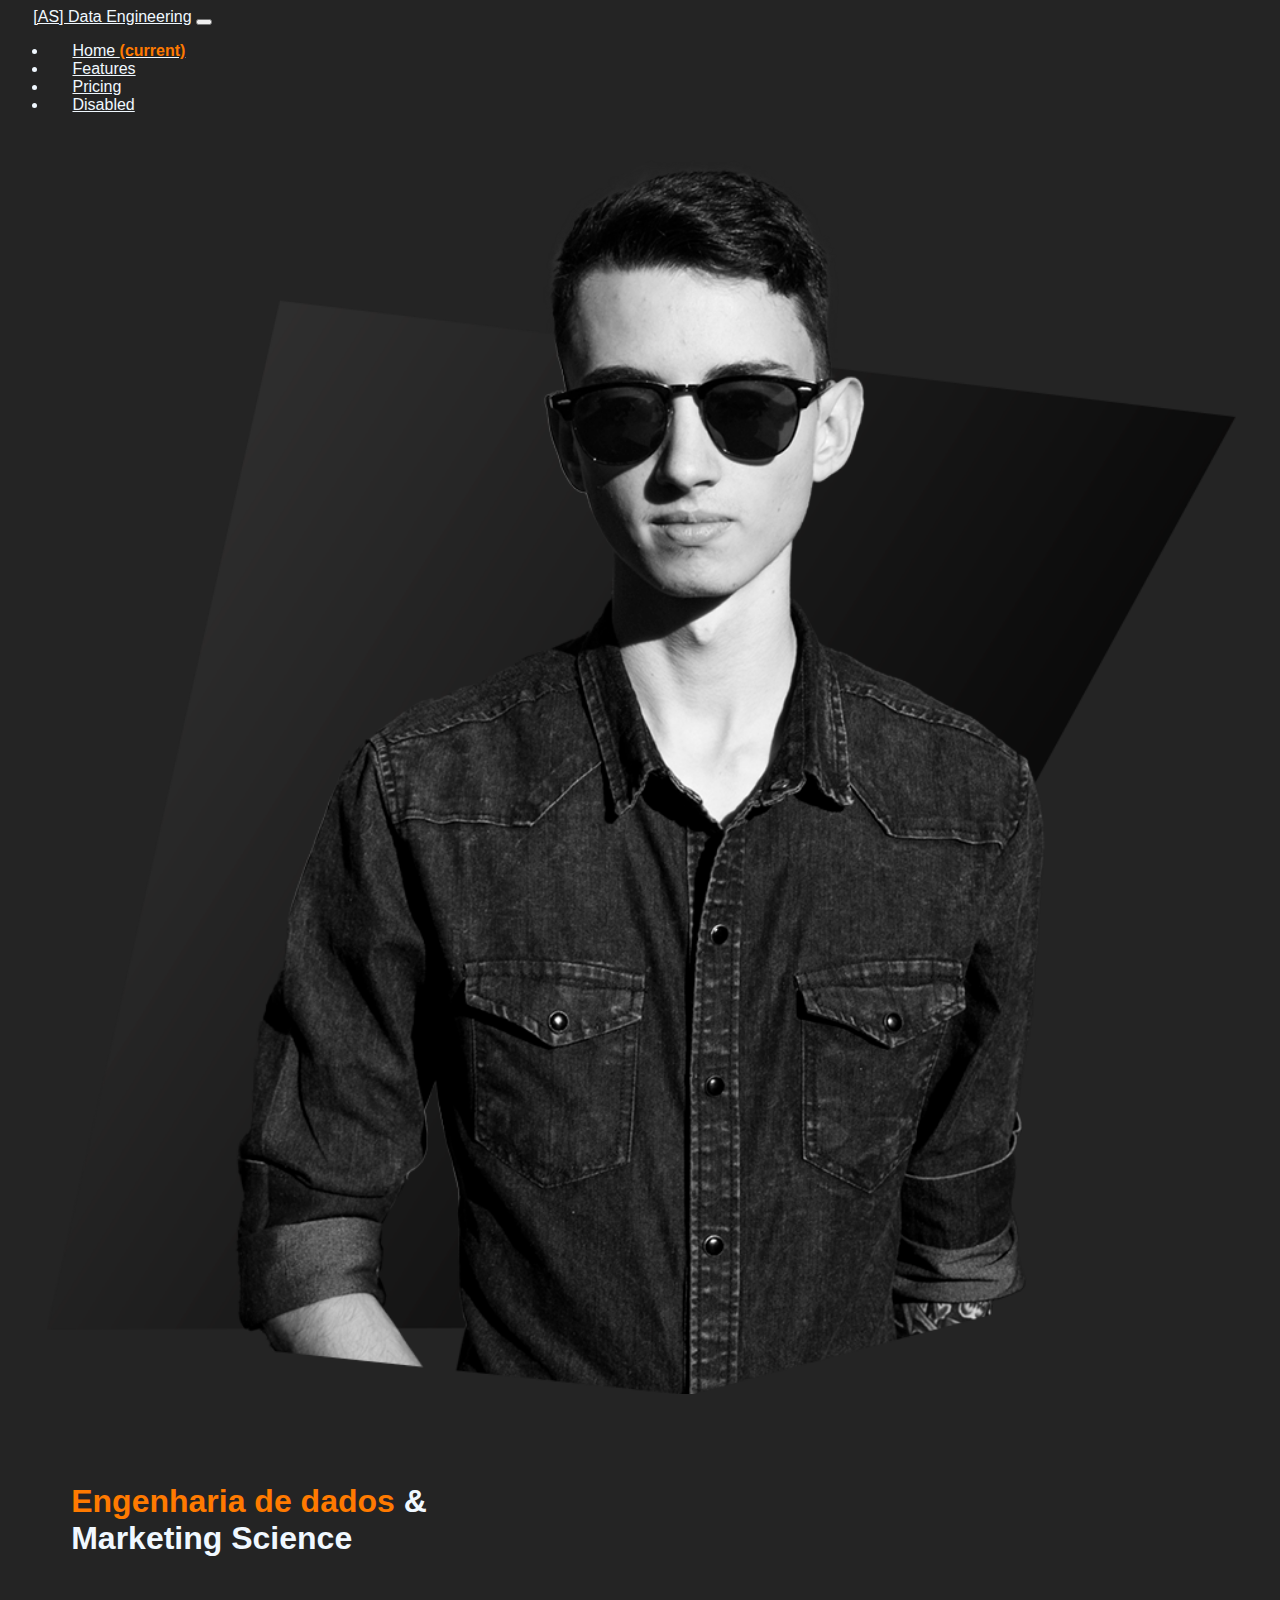
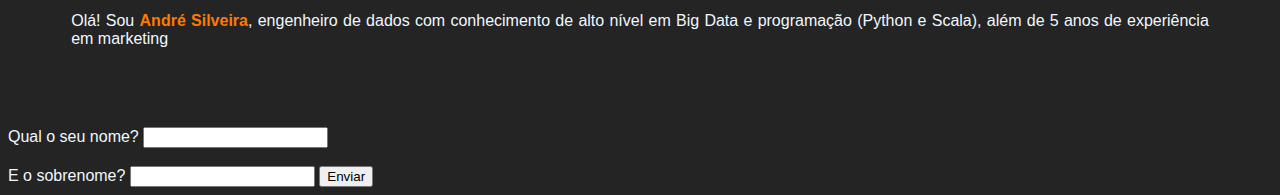
==== index.html @ bcb9ee6b "Initial commit" ====
<!DOCTYPE html>
<html lang="pt-BR">
<head>
  <meta charset="UTF-8">
  <meta name="viewport" content="width=device-width, initial-scale=1.0">
  <title>André Silveira - Engenharia de Dados</title>
  <link href="/css/style.css" rel="stylesheet" > 
  <link href="https://cdn.jsdelivr.net/npm/bootstrap@5.3.2/dist/css/bootstrap.min.css" rel="stylesheet" integrity="sha384-T3c6CoIi6uLrA9TneNEoa7RxnatzjcDSCmG1MXxSR1GAsXEV/Dwwykc2MPK8M2HN" crossorigin="anonymous">
</head>
<body class="body">
  <header>
    <nav class="navbar navbar-expand-lg menu-navegacao">
      <a class="navbar-brand" href="#">[AS] Data Engineering</a>
      <button class="navbar-toggler" type="button" data-toggle="collapse" data-target="#navbarNav" aria-controls="navbarNav" aria-expanded="false" aria-label="Toggle navigation">
        <span class="navbar-toggler-icon"></span>
      </button>
      <div class="collapse navbar-collapse" id="navbarNav">
        <ul class="navbar-nav">
          <li class="nav-item active">
            <a class="nav-link" href="#">Home <span class="sr-only">(current)</span></a>
          </li>
          <li class="nav-item">
            <a class="nav-link" href="#">Features</a>
          </li>
          <li class="nav-item">
            <a class="nav-link" href="#">Pricing</a>
          </li>
          <li class="nav-item">
            <a class="nav-link disabled" href="#">Disabled</a>
          </li>
        </ul>
      </div>
    </nav>
  </header>
  <section class="container-fluid" id="inicio">
    <div class="row align-items-center">
      <div class="col text-center"><img src="img/header.png" alt="André Silveira"></div>
      <div class="col texto-principal">
        <h1><span>Engenharia de dados</span> &<br> Marketing Science</h1><br>
        <p>Olá! Sou <span>André Silveira</span>, engenheiro de dados com conhecimento de alto nível em Big Data e programação (Python e Scala), 
        além de 5 anos de experiência em marketing</p>
      </div>
    </div>
  </section>
  <section id="calculadora">
    <form method="get" action="/js/main.js">
      <label for="nome">Qual o seu nome?</label>
      <input type="text" id="nome" required><br><br>
      <label for="sobrenome">E o sobrenome?</label>
      <input type="text" id="sobrenome" required>
      <input id="envio-formulario" type="button" value="Enviar" onclick="Soma();">
    </form>
  </section>
  <footer>

  </footer>

  <!-- Scripts -->
  <script src="https://cdn.jsdelivr.net/npm/bootstrap@5.3.2/dist/js/bootstrap.bundle.min.js" integrity="sha384-C6RzsynM9kWDrMNeT87bh95OGNyZPhcTNXj1NW7RuBCsyN/o0jlpcV8Qyq46cDfL" crossorigin="anonymous"></script>
  <script src="/js/main.js"></script>
</body>
</html>
---- css/style.css ----
.navbar a{
    color: aliceblue;
    padding-left: 2%;
}

.body span {
    color: #FF7A00;
    font-weight: bold;
}

.body {
    font-family: Inter, Lucida, Arial;
    background-color: #242424;
    color: aliceblue;
}

.body h1 {
    font-weight: bold;
}

.body .texto-principal {
    text-align: justify;
    padding: 5%;
}

.body img {
    width: 100%;
}

@media (max-device-width: 600px) {
    .body {
        text-align: center; 
    }
}
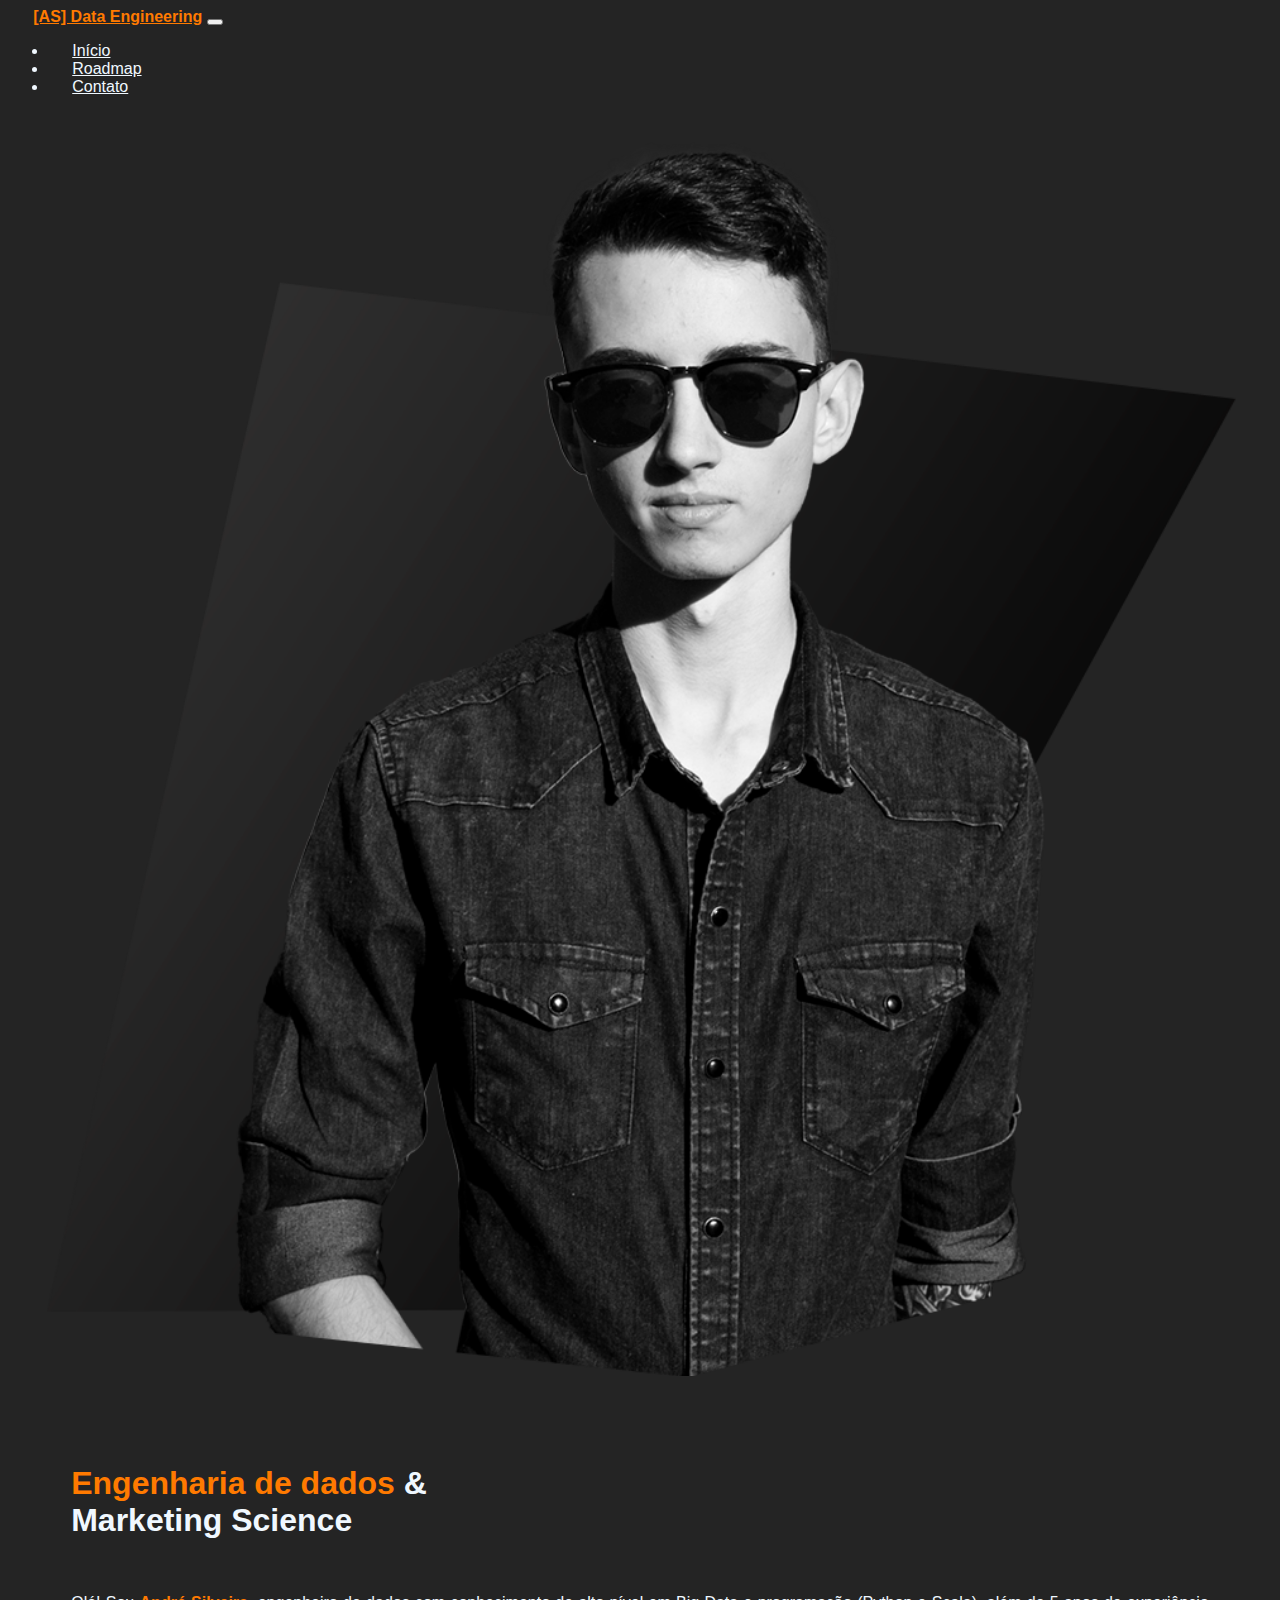
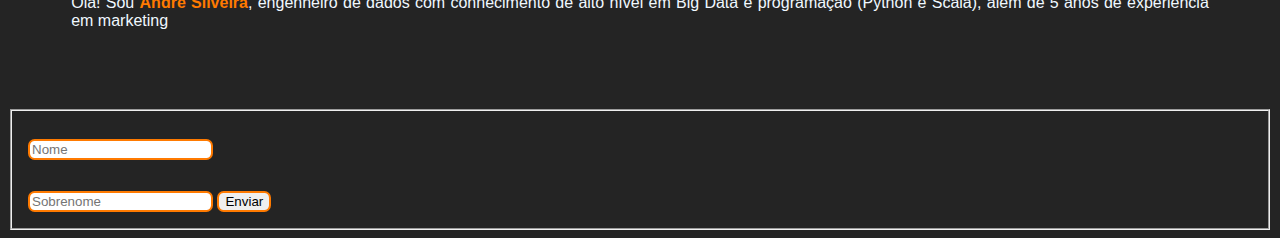
==== commit 59b98743: "Estilização" ====
--- a/index.html
+++ b/index.html
@@ -8,30 +8,28 @@
   <link href="https://cdn.jsdelivr.net/npm/bootstrap@5.3.2/dist/css/bootstrap.min.css" rel="stylesheet" integrity="sha384-T3c6CoIi6uLrA9TneNEoa7RxnatzjcDSCmG1MXxSR1GAsXEV/Dwwykc2MPK8M2HN" crossorigin="anonymous">
 </head>
 <body class="body">
-  <header>
+  <header id="header">
     <nav class="navbar navbar-expand-lg menu-navegacao">
-      <a class="navbar-brand" href="#">[AS] Data Engineering</a>
+      <a class="navbar-brand" href="#header">[AS] Data Engineering</a>
       <button class="navbar-toggler" type="button" data-toggle="collapse" data-target="#navbarNav" aria-controls="navbarNav" aria-expanded="false" aria-label="Toggle navigation">
         <span class="navbar-toggler-icon"></span>
       </button>
       <div class="collapse navbar-collapse" id="navbarNav">
-        <ul class="navbar-nav">
+        <!-- Adicione a classe ml-auto aqui -->
+        <ul class="navbar-nav ms-auto">
           <li class="nav-item active">
-            <a class="nav-link" href="#">Home <span class="sr-only">(current)</span></a>
+            <a class="nav-link rig" href="#inicio">Início</span></a>
           </li>
           <li class="nav-item">
-            <a class="nav-link" href="#">Features</a>
+            <a class="nav-link" href="#">Roadmap</a>
           </li>
           <li class="nav-item">
-            <a class="nav-link" href="#">Pricing</a>
-          </li>
-          <li class="nav-item">
-            <a class="nav-link disabled" href="#">Disabled</a>
+            <a class="nav-link" href="#contato">Contato</a>
           </li>
         </ul>
       </div>
     </nav>
-  </header>
+</header>
   <section class="container-fluid" id="inicio">
     <div class="row align-items-center">
       <div class="col text-center"><img src="img/header.png" alt="André Silveira"></div>
@@ -42,13 +40,13 @@
       </div>
     </div>
   </section>
-  <section id="calculadora">
+  <section class="container-fluid text-center" id="contato">
     <form method="get" action="/js/main.js">
-      <label for="nome">Qual o seu nome?</label>
-      <input type="text" id="nome" required><br><br>
-      <label for="sobrenome">E o sobrenome?</label>
-      <input type="text" id="sobrenome" required>
-      <input id="envio-formulario" type="button" value="Enviar" onclick="Soma();">
+      <fieldset>
+        <input type="text" id="nome" placeholder="Nome" required><br><br>
+        <input type="text" id="sobrenome" placeholder="Sobrenome" required>
+        <input class="envio" id="envio-formulario" type="button" value="Enviar" onclick="Soma();">
+      </fieldset>
     </form>
   </section>
   <footer>
--- a/css/style.css
+++ b/css/style.css
@@ -1,3 +1,17 @@
+.navbar-brand {
+    color: #FF7A00 !important; 
+    font-weight: bold;
+}
+
+.navbar-nav {
+    align-items: center; 
+    padding-right: 1%;
+}
+
+.navbar-nav .nav-link:hover {
+    color: #FF7A00;
+}
+
 .navbar a{
     color: aliceblue;
     padding-left: 2%;
@@ -27,8 +41,21 @@
     width: 100%;
 }
 
+#contato fieldset {
+    padding: 1em;
+}
+
+#contato input {
+    margin-top: 1%;
+    border-style: double;
+    border-color: #FF7A00;
+    border-radius: 0.5em;
+}
+
+
+
 @media (max-device-width: 600px) {
     .body {
-        text-align: center; 
+        text-align: center !important; 
     }
 }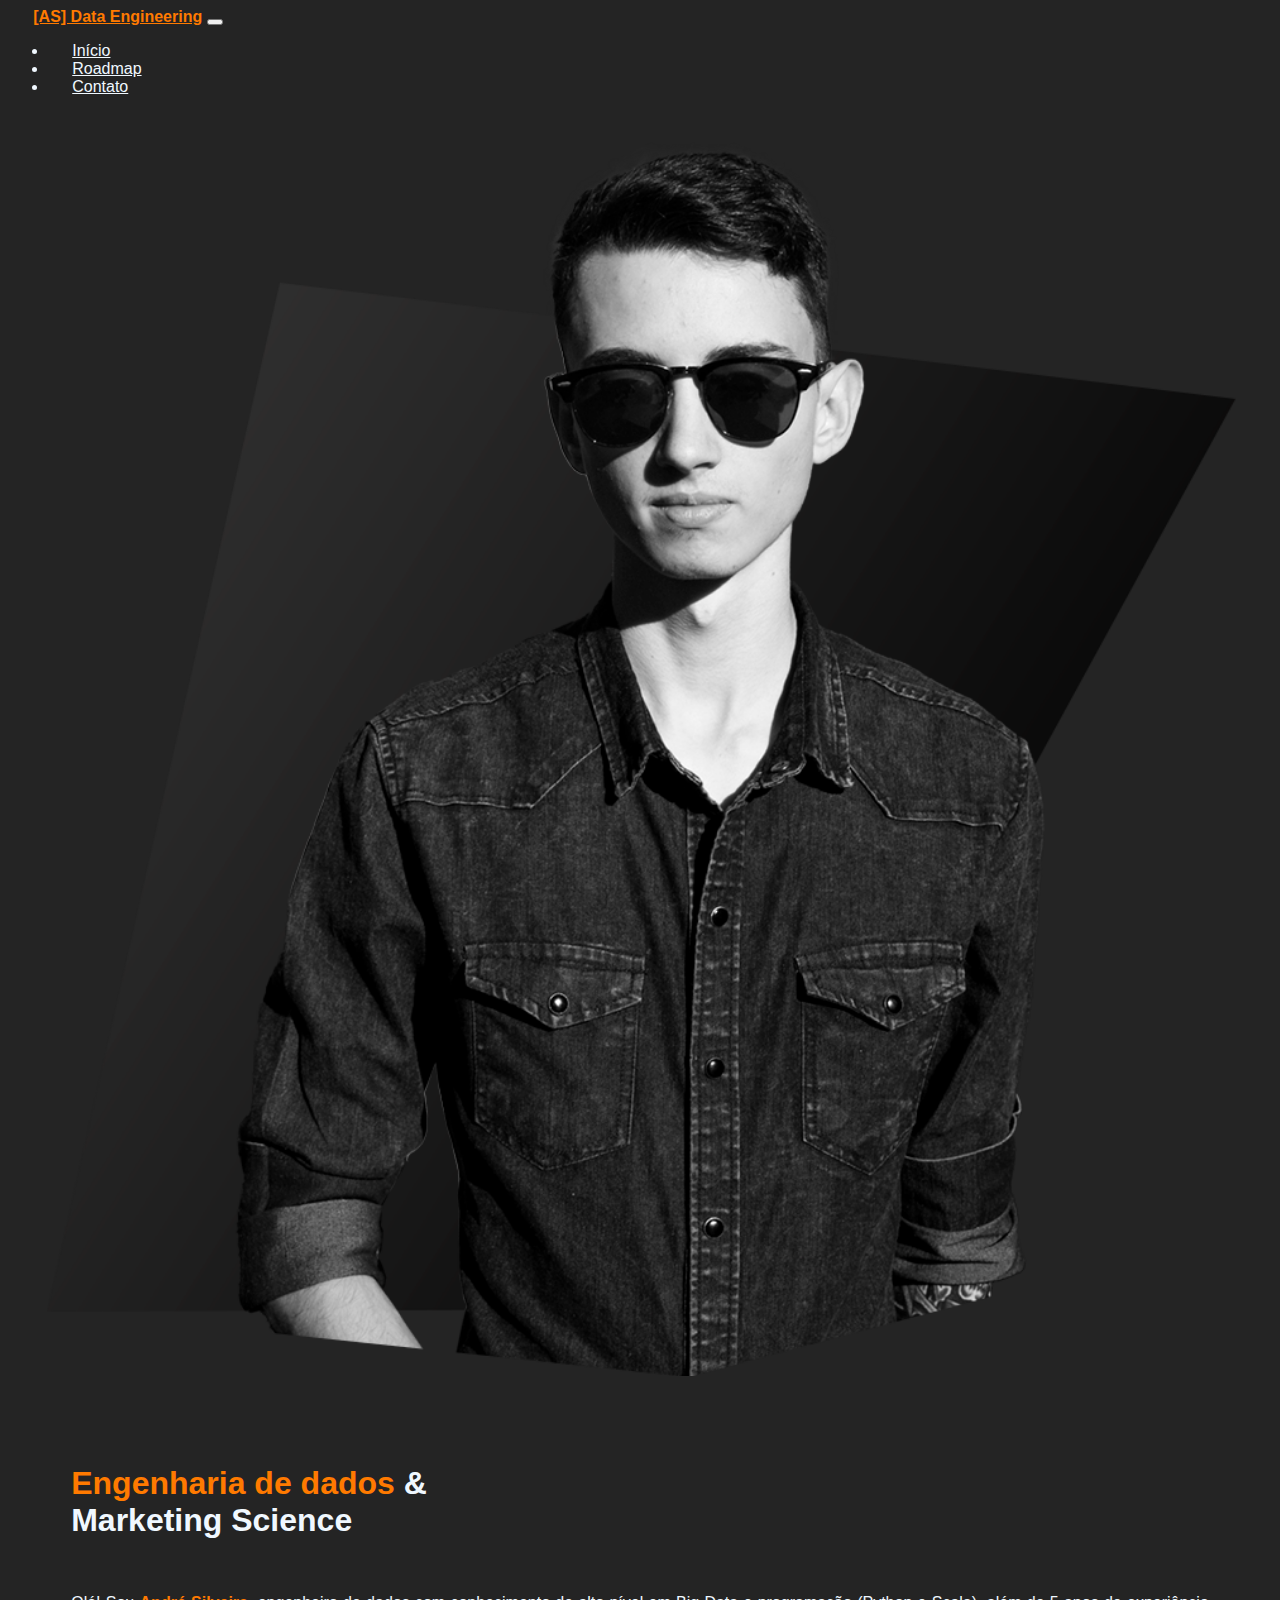
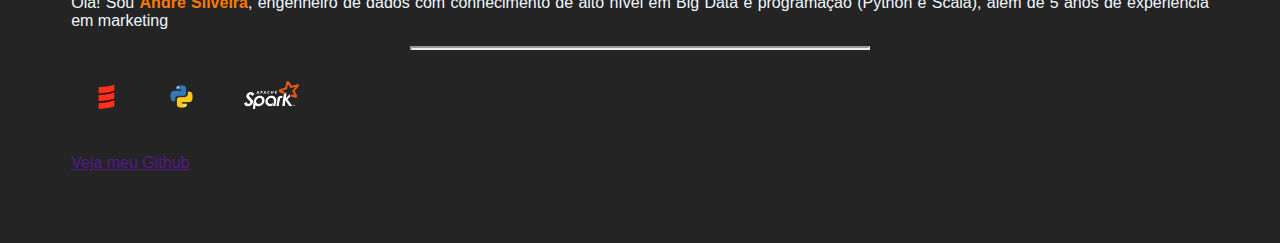
==== commit acaadfea: "Changes" ====
--- a/index.html
+++ b/index.html
@@ -4,7 +4,7 @@
   <meta charset="UTF-8">
   <meta name="viewport" content="width=device-width, initial-scale=1.0">
   <title>André Silveira - Engenharia de Dados</title>
-  <link href="/css/style.css" rel="stylesheet" > 
+  <link href="css/style.css" rel="stylesheet" > 
   <link href="https://cdn.jsdelivr.net/npm/bootstrap@5.3.2/dist/css/bootstrap.min.css" rel="stylesheet" integrity="sha384-T3c6CoIi6uLrA9TneNEoa7RxnatzjcDSCmG1MXxSR1GAsXEV/Dwwykc2MPK8M2HN" crossorigin="anonymous">
 </head>
 <body class="body">
@@ -37,10 +37,16 @@
         <h1><span>Engenharia de dados</span> &<br> Marketing Science</h1><br>
         <p>Olá! Sou <span>André Silveira</span>, engenheiro de dados com conhecimento de alto nível em Big Data e programação (Python e Scala), 
         além de 5 anos de experiência em marketing</p>
+        <hr>
+        <img src="img/icons/scala.png">
+        <img src="img/icons/python.png">
+        <img style="width: 55px;" src="img/icons/spark.png"> <br><br>
+        <a href="">Veja meu Github</a>
       </div>
     </div>
   </section>
-  <section class="container-fluid text-center" id="contato">
+
+  <!-- <section class="container-fluid text-center" id="contato">
     <form method="get" action="/js/main.js">
       <fieldset>
         <input type="text" id="nome" placeholder="Nome" required><br><br>
@@ -48,7 +54,8 @@
         <input class="envio" id="envio-formulario" type="button" value="Enviar" onclick="Soma();">
       </fieldset>
     </form>
-  </section>
+  </section> -->
+
   <footer>
 
   </footer>
--- a/css/style.css
+++ b/css/style.css
@@ -1,3 +1,5 @@
+
+
 .navbar-brand {
     color: #FF7A00 !important; 
     font-weight: bold;
@@ -37,6 +39,17 @@
     padding: 5%;
 }
 
+.body .texto-principal img {
+    width: 25px;
+    margin: 2%;
+}
+
+.body .texto-principal hr {
+    border-width: 2px;
+    border-radius: 1%;
+    width: 40%;
+}
+
 .body img {
     width: 100%;
 }
@@ -50,12 +63,4 @@
     border-style: double;
     border-color: #FF7A00;
     border-radius: 0.5em;
-}
-
-
-
-@media (max-device-width: 600px) {
-    .body {
-        text-align: center !important; 
-    }
 }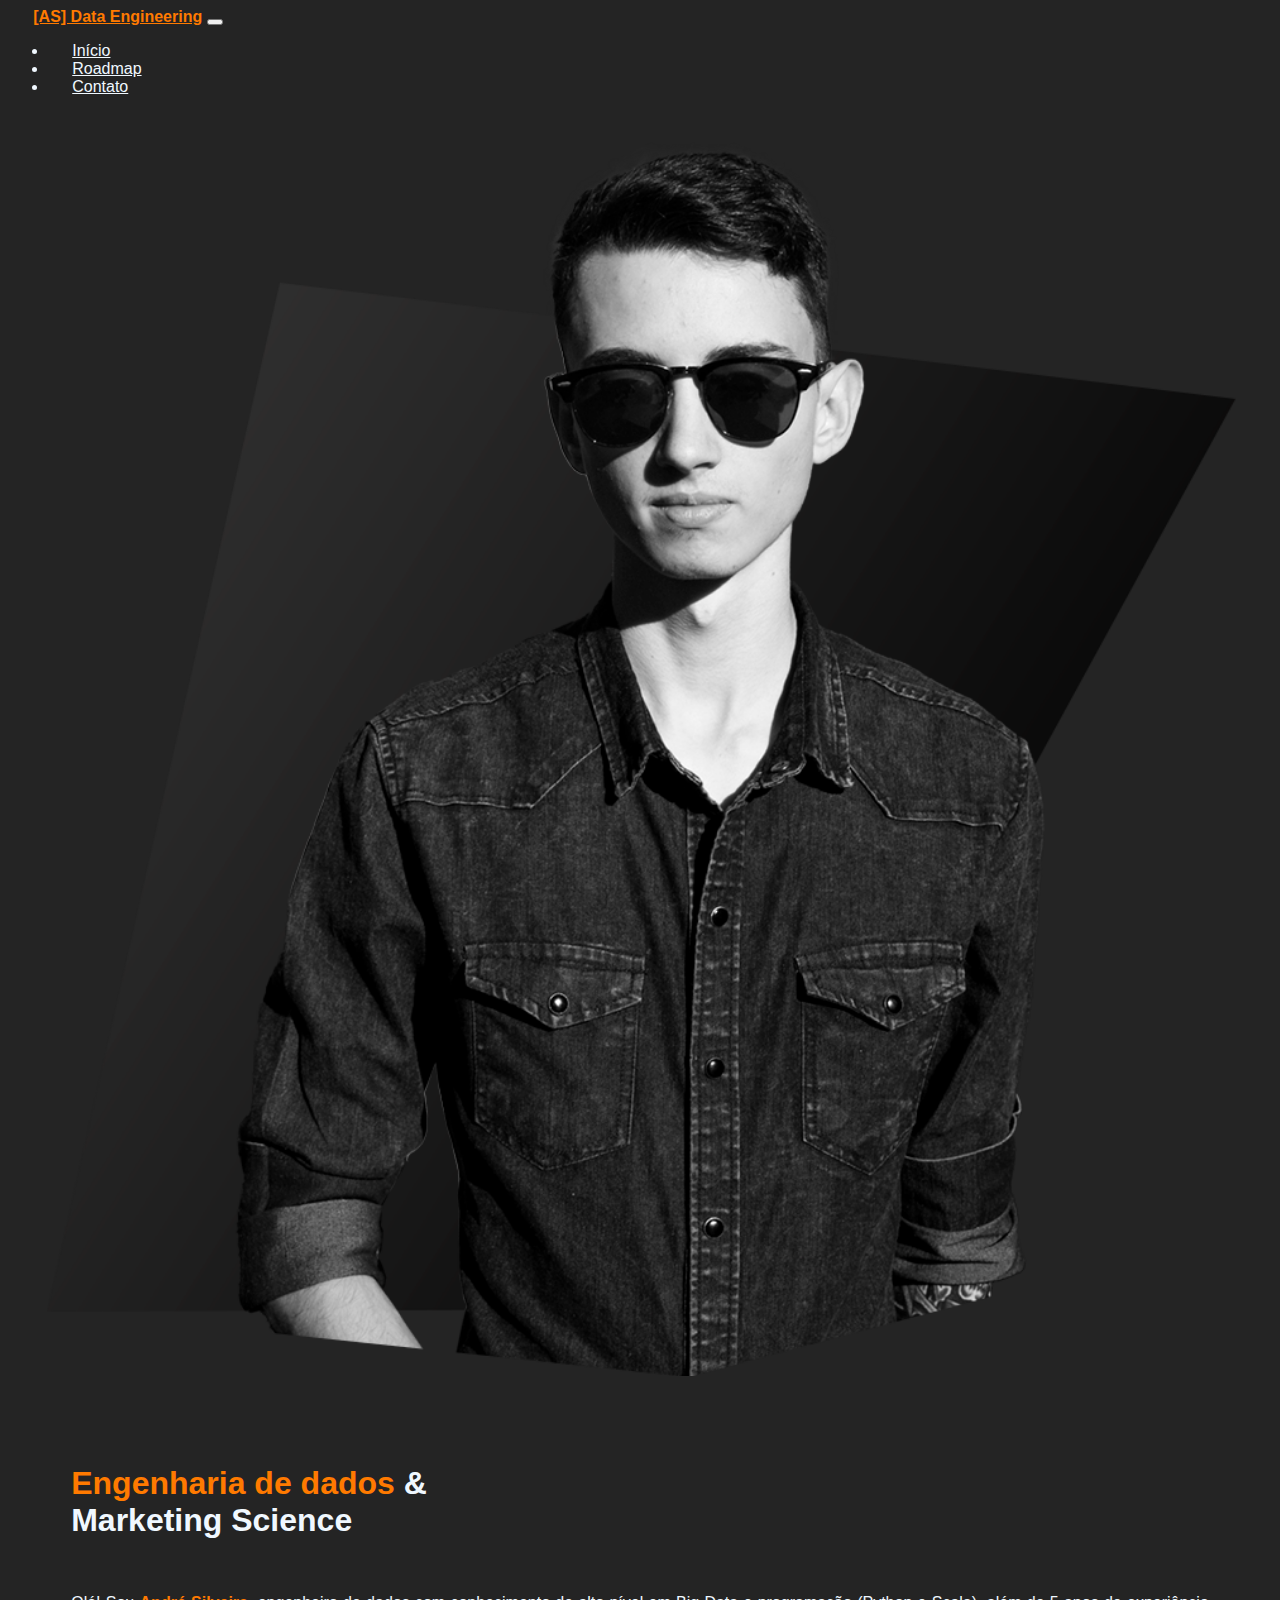
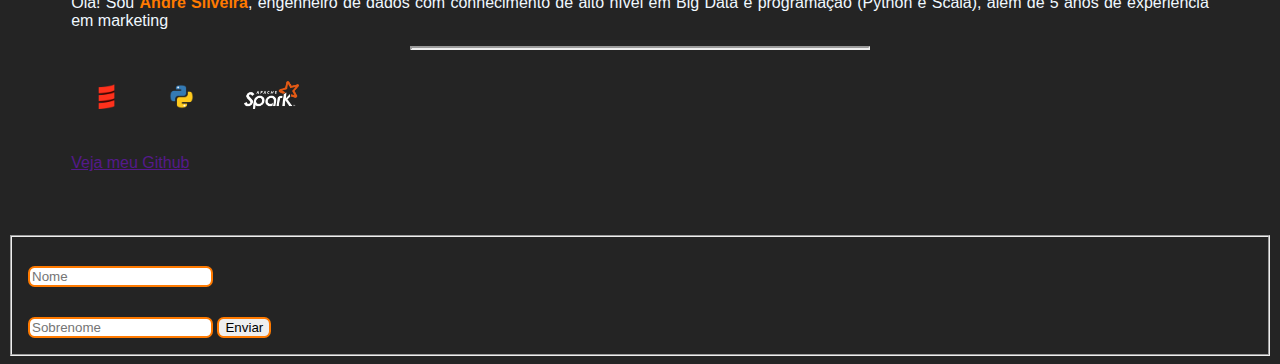
==== commit 99b0ac46: "Update index.html" ====
--- a/index.html
+++ b/index.html
@@ -15,7 +15,6 @@
         <span class="navbar-toggler-icon"></span>
       </button>
       <div class="collapse navbar-collapse" id="navbarNav">
-        <!-- Adicione a classe ml-auto aqui -->
         <ul class="navbar-nav ms-auto">
           <li class="nav-item active">
             <a class="nav-link rig" href="#inicio">Início</span></a>
@@ -46,7 +45,7 @@
     </div>
   </section>
 
-  <!-- <section class="container-fluid text-center" id="contato">
+  <section class="container-fluid text-center" id="contato">
     <form method="get" action="/js/main.js">
       <fieldset>
         <input type="text" id="nome" placeholder="Nome" required><br><br>
@@ -54,7 +53,7 @@
         <input class="envio" id="envio-formulario" type="button" value="Enviar" onclick="Soma();">
       </fieldset>
     </form>
-  </section> -->
+  </section> 
 
   <footer>
 
